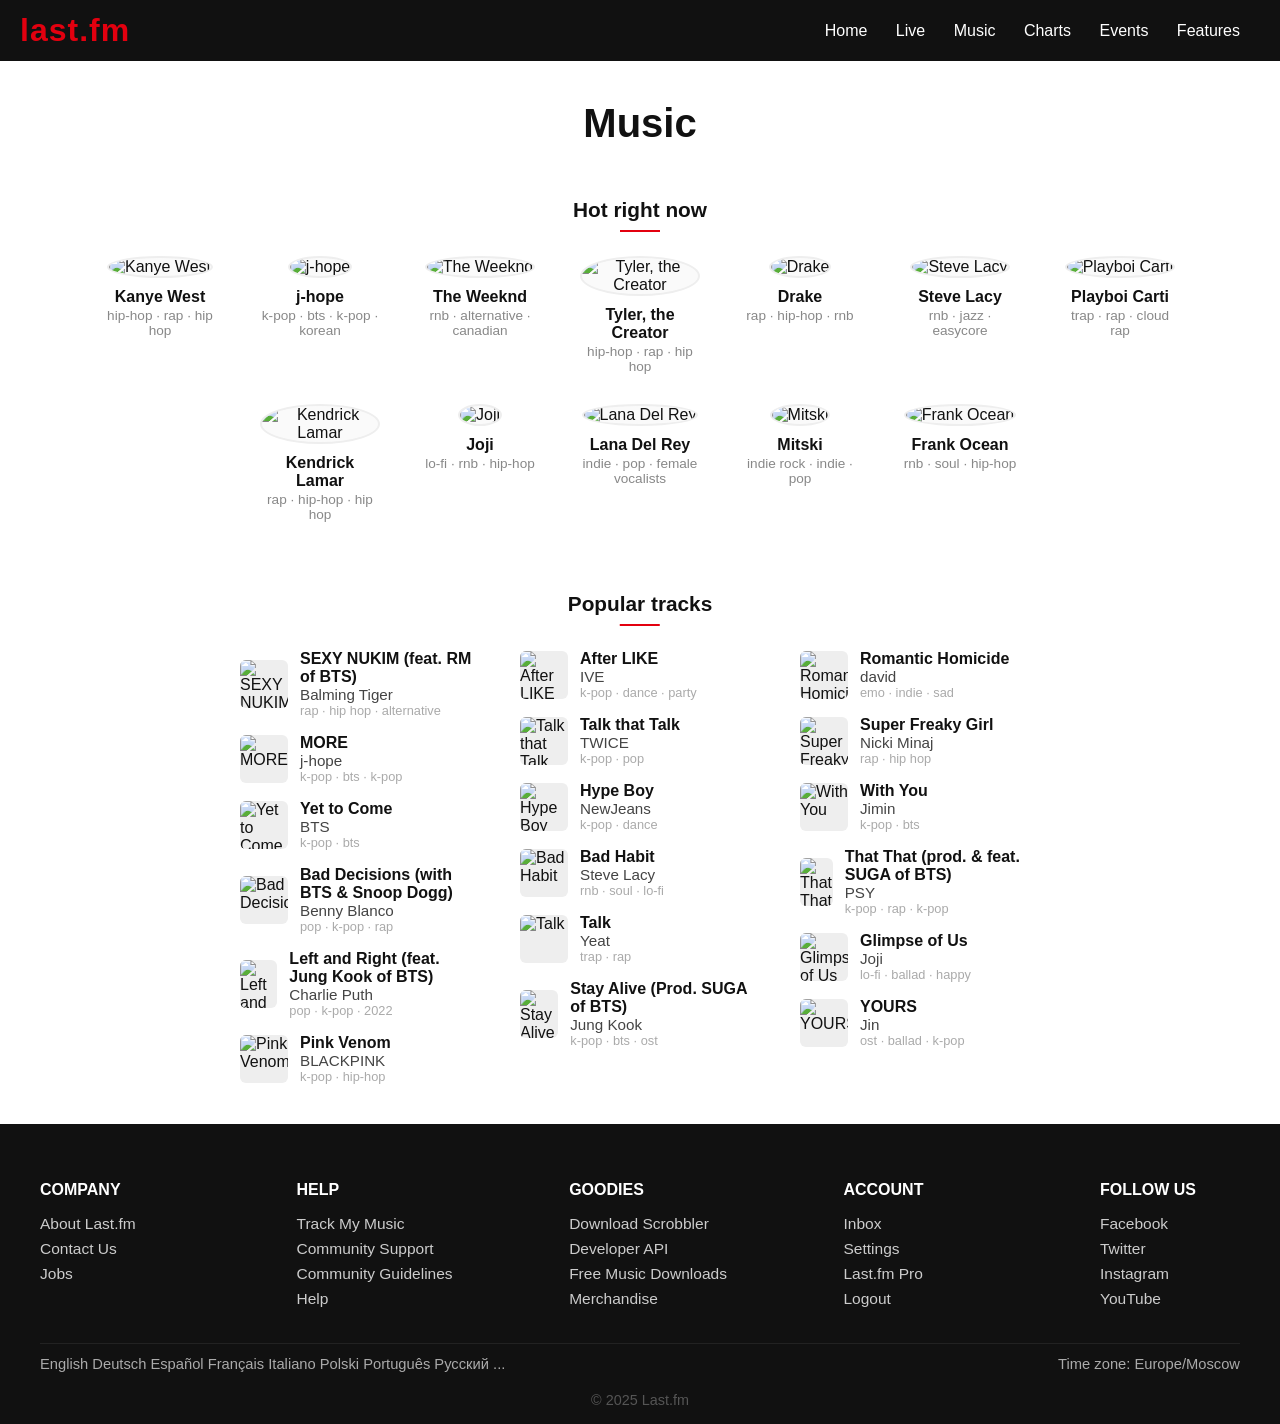
==== public/main_page.html @ 15ecad6c "Диплом. Верстка" ====
<!DOCTYPE html>
<html lang="en">
<head>
  <meta charset="UTF-8" />
  <meta name="viewport" content="width=device-width, initial-scale=1" />
  <title>last.fm - Music</title>
  <link rel="stylesheet" href="main-page-styles.css" />
</head>
<body>
  <header class="header">
    <div class="header-bar">
      <div class="logo">last.fm</div>
      <nav class="nav">
        <a href="#">Home</a>
        <a href="#">Live</a>
        <a href="#">Music</a>
        <a href="#">Charts</a>
        <a href="#">Events</a>
        <a href="#">Features</a>
      </nav>
    </div>
  </header>

  <main>
    <h1 class="main-title">Music</h1>
    <section>
      <h2 class="section-title">Hot right now</h2>
      <div class="artists">
        <div class="artist">
          <img src="https://lastfm.freetls.fastly.net/i/u/174s/27525a4c4aa366765b32e7a9c326ee49.png" alt="Kanye West" />

          <div class="artist-name">Kanye West</div>
          <div class="artist-tags">hip-hop · rap · hip hop</div>
        </div>
        <div class="artist">
          <img src="https://lastfm.freetls.fastly.net/i/u/174s/b86e217a96ee7928de2e1dfaae26d90c.png" alt="j-hope" />
          <div class="artist-name">j-hope</div>
          <div class="artist-tags">k-pop · bts · k-pop · korean</div>
        </div>
        <div class="artist">
          <img src="https://lastfm.freetls.fastly.net/i/u/174s/e8da428ea7130f31517f3a135a35001c.png" alt="The Weeknd" />
          <div class="artist-name">The Weeknd</div>
          <div class="artist-tags">rnb · alternative · canadian</div>
        </div>
        <div class="artist">
          <img src="https://lastfm.freetls.fastly.net/i/u/174s/2b580be01bbb456d8deaf89f545e7b39.png" alt="Tyler, the Creator" />
          <div class="artist-name">Tyler, the Creator</div>
          <div class="artist-tags">hip-hop · rap · hip hop</div>
        </div>
        <div class="artist">
          <img src="https://lastfm.freetls.fastly.net/i/u/174s/954af72670e7f6def07ca3861ef7908e.png" alt="Drake" />
          <div class="artist-name">Drake</div>
          <div class="artist-tags">rap · hip-hop · rnb</div>
        </div>
        <div class="artist">
          <img src="https://lastfm.freetls.fastly.net/i/u/770x0/8c7ec4d25b7008b55e6684a7e4671809.jpg#8c7ec4d25b7008b55e6684a7e4671809" src="https://lastfm.freetls.fastly.net/i/u/770x0/8c7ec4d25b7008b55e6684a7e4671809.jpg#8c7ec4d25b7008b55e6684a7e4671809" alt="Steve Lacy" />
          <div class="artist-name">Steve Lacy</div>
          <div class="artist-tags">rnb · jazz · easycore</div>
        </div>
        <div class="artist">
          <img src="https://lastfm.freetls.fastly.net/i/u/174s/1b558dc652dfb99d310fe15537308215.png" alt="Playboi Carti" />
          <div class="artist-name">Playboi Carti</div>
          <div class="artist-tags">trap · rap · cloud rap</div>
        </div>
        <div class="artist">
          <img src="https://lastfm.freetls.fastly.net/i/u/174s/b34f47781c46a1080f6ee32f6ffde7d8.png" alt="Kendrick Lamar" />
          <div class="artist-name">Kendrick Lamar</div>
          <div class="artist-tags">rap · hip-hop · hip hop</div>
        </div>
        <div class="artist">
          <img src="https://lastfm.freetls.fastly.net/i/u/770x0/fd3b4865104d584287016c14ee02cd87.jpg#fd3b4865104d584287016c14ee02cd87" alt="Joji" />
          <div class="artist-name">Joji</div>
          <div class="artist-tags">lo-fi · rnb · hip-hop</div>
        </div>
        <div class="artist">
          <img src="https://lastfm.freetls.fastly.net/i/u/770x0/0b9ac170dabeb10f8c56b49cfb136e62.jpg#0b9ac170dabeb10f8c56b49cfb136e62"  alt="Lana Del Rey" />
          <div class="artist-name">Lana Del Rey</div>
          <div class="artist-tags">indie · pop · female vocalists</div>
        </div>
        <div class="artist">
          <img src="https://lastfm.freetls.fastly.net/i/u/770x0/f93add0150cb168a68b50bfddbe2bf39.jpg#f93add0150cb168a68b50bfddbe2bf39" alt="Mitski" />
          <div class="artist-name">Mitski</div>
          <div class="artist-tags">indie rock · indie · pop</div>
        </div>
        <div class="artist">
          <img src="https://lastfm.freetls.fastly.net/i/u/174s/f606dfb0981b05e7fc2c7f30422c1c35.png"  alt="Frank Ocean" />
          <div class="artist-name">Frank Ocean</div>
          <div class="artist-tags">rnb · soul · hip-hop</div>
        </div>
      </div>
    </section>

    <section>
      <h2 class="section-title">Popular tracks</h2>
      <div class="tracks">
        <div class="track-col">
          <div class="track">
            <img src="https://lastfm.freetls.fastly.net/i/u/174s/27525a4c4aa366765b32e7a9c326ee49.png" alt="SEXY NUKIM" />
            <div>
              <div class="track-title">SEXY NUKIM (feat. RM of BTS)</div>
              <div class="track-artist">Balming Tiger</div>
              <div class="track-tags">rap · hip hop · alternative</div>
            </div>
          </div>
          <div class="track">
            <img src="https://lastfm.freetls.fastly.net/i/u/174s/27525a4c4aa366765b32e7a9c326ee49.png" alt="MORE" />
            <div>
              <div class="track-title">MORE</div>
              <div class="track-artist">j-hope</div>
              <div class="track-tags">k-pop · bts · k-pop</div>
            </div>
          </div>
          <div class="track">
            <img src="https://lastfm.freetls.fastly.net/i/u/174s/27525a4c4aa366765b32e7a9c326ee49.png" alt="Yet to Come" />
            <div>
              <div class="track-title">Yet to Come</div>
              <div class="track-artist">BTS</div>
              <div class="track-tags">k-pop · bts</div>
            </div>
          </div>
          <div class="track">
            <img src="https://lastfm.freetls.fastly.net/i/u/174s/27525a4c4aa366765b32e7a9c326ee49.png" alt="Bad Decisions" />
            <div>
              <div class="track-title">Bad Decisions (with BTS & Snoop Dogg)</div>
              <div class="track-artist">Benny Blanco</div>
              <div class="track-tags">pop · k-pop · rap</div>
            </div>
          </div>
          <div class="track">
            <img src="https://lastfm.freetls.fastly.net/i/u/174s/27525a4c4aa366765b32e7a9c326ee49.png" alt="Left and Right" />
            <div>
              <div class="track-title">Left and Right (feat. Jung Kook of BTS)</div>
              <div class="track-artist">Charlie Puth</div>
              <div class="track-tags">pop · k-pop · 2022</div>
            </div>
          </div>
          <div class="track">
            <img src="https://lastfm.freetls.fastly.net/i/u/174s/27525a4c4aa366765b32e7a9c326ee49.png" alt="Pink Venom" />
            <div>
              <div class="track-title">Pink Venom</div>
              <div class="track-artist">BLACKPINK</div>
              <div class="track-tags">k-pop · hip-hop</div>
            </div>
          </div>
        </div>
        <div class="track-col">
          <div class="track">
            <img src="https://lastfm.freetls.fastly.net/i/u/174s/27525a4c4aa366765b32e7a9c326ee49.png" alt="After LIKE" />
            <div>
              <div class="track-title">After LIKE</div>
              <div class="track-artist">IVE</div>
              <div class="track-tags">k-pop · dance · party</div>
            </div>
          </div>
          <div class="track">
            <img src="https://lastfm.freetls.fastly.net/i/u/174s/27525a4c4aa366765b32e7a9c326ee49.png" alt="Talk that Talk" />
            <div>
              <div class="track-title">Talk that Talk</div>
              <div class="track-artist">TWICE</div>
              <div class="track-tags">k-pop · pop</div>
            </div>
          </div>
          <div class="track">
            <img src="https://lastfm.freetls.fastly.net/i/u/174s/27525a4c4aa366765b32e7a9c326ee49.png" alt="Hype Boy" />
            <div>
              <div class="track-title">Hype Boy</div>
              <div class="track-artist">NewJeans</div>
              <div class="track-tags">k-pop · dance</div>
            </div>
          </div>
          <div class="track">
            <img src="https://lastfm.freetls.fastly.net/i/u/174s/27525a4c4aa366765b32e7a9c326ee49.png" alt="Bad Habit" />
            <div>
              <div class="track-title">Bad Habit</div>
              <div class="track-artist">Steve Lacy</div>
              <div class="track-tags">rnb · soul · lo-fi</div>
            </div>
          </div>
          <div class="track">
            <img src="https://lastfm.freetls.fastly.net/i/u/174s/27525a4c4aa366765b32e7a9c326ee49.png" alt="Talk" />
            <div>
              <div class="track-title">Talk</div>
              <div class="track-artist">Yeat</div>
              <div class="track-tags">trap · rap</div>
            </div>
          </div>
          <div class="track">
            <img src="https://lastfm.freetls.fastly.net/i/u/174s/27525a4c4aa366765b32e7a9c326ee49.png" alt="Stay Alive" />
            <div>
              <div class="track-title">Stay Alive (Prod. SUGA of BTS)</div>
              <div class="track-artist">Jung Kook</div>
              <div class="track-tags">k-pop · bts · ost</div>
            </div>
          </div>
        </div>
        <div class="track-col">
          <div class="track">
            <img src="https://lastfm.freetls.fastly.net/i/u/174s/27525a4c4aa366765b32e7a9c326ee49.png" alt="Romantic Homicide" />
            <div>
              <div class="track-title">Romantic Homicide</div>
              <div class="track-artist">david</div>
              <div class="track-tags">emo · indie · sad</div>
            </div>
          </div>
          <div class="track">
            <img src="https://lastfm.freetls.fastly.net/i/u/174s/27525a4c4aa366765b32e7a9c326ee49.png" alt="Super Freaky Girl" />
            <div>
              <div class="track-title">Super Freaky Girl</div>
              <div class="track-artist">Nicki Minaj</div>
              <div class="track-tags">rap · hip hop</div>
            </div>
          </div>
          <div class="track">
            <img src="https://lastfm.freetls.fastly.net/i/u/174s/27525a4c4aa366765b32e7a9c326ee49.png" alt="With You" />
            <div>
              <div class="track-title">With You</div>
              <div class="track-artist">Jimin</div>
              <div class="track-tags">k-pop · bts</div>
            </div>
          </div>
          <div class="track">
            <img src="https://lastfm.freetls.fastly.net/i/u/174s/27525a4c4aa366765b32e7a9c326ee49.png" alt="That That" />
            <div>
              <div class="track-title">That That (prod. & feat. SUGA of BTS)</div>
              <div class="track-artist">PSY</div>
              <div class="track-tags">k-pop · rap · k-pop</div>
            </div>
          </div>
          <div class="track">
            <img src="https://lastfm.freetls.fastly.net/i/u/174s/27525a4c4aa366765b32e7a9c326ee49.png" alt="Glimpse of Us" />
            <div>
              <div class="track-title">Glimpse of Us</div>
              <div class="track-artist">Joji</div>
              <div class="track-tags">lo-fi · ballad · happy</div>
            </div>
          </div>
          <div class="track">
            <img src="https://lastfm.freetls.fastly.net/i/u/174s/27525a4c4aa366765b32e7a9c326ee49.png" alt="YOURS" />
            <div>
              <div class="track-title">YOURS</div>
              <div class="track-artist">Jin</div>
              <div class="track-tags">ost · ballad · k-pop</div>
            </div>
          </div>
        </div>
      </div>
    </section>
  </main>

  <footer class="footer">
    <div class="footer-content">
      <div class="footer-cols">
        <div>
          <h4>COMPANY</h4>
          <ul>
            <li><a href="#">About Last.fm</a></li>
            <li><a href="#">Contact Us</a></li>
            <li><a href="#">Jobs</a></li>
          </ul>
        </div>
        <div>
          <h4>HELP</h4>
          <ul>
            <li><a href="#">Track My Music</a></li>
            <li><a href="#">Community Support</a></li>
            <li><a href="#">Community Guidelines</a></li>
            <li><a href="#">Help</a></li>
          </ul>
        </div>
        <div>
          <h4>GOODIES</h4>
          <ul>
            <li><a href="#">Download Scrobbler</a></li>
            <li><a href="#">Developer API</a></li>
            <li><a href="#">Free Music Downloads</a></li>
            <li><a href="#">Merchandise</a></li>
          </ul>
        </div>
        <div>
          <h4>ACCOUNT</h4>
          <ul>
            <li><a href="#">Inbox</a></li>
            <li><a href="#">Settings</a></li>
            <li><a href="#">Last.fm Pro</a></li>
            <li><a href="#">Logout</a></li>
          </ul>
        </div>
        <div>
          <h4>FOLLOW US</h4>
          <ul>
            <li><a href="#">Facebook</a></li>
            <li><a href="#">Twitter</a></li>
            <li><a href="#">Instagram</a></li>
            <li><a href="#">YouTube</a></li>
          </ul>
        </div>
      </div>
      <div class="footer-bottom">
        <div class="footer-langs">
          English Deutsch Español Français Italiano Polski Português Русский ...
        </div>
        <div class="footer-time">
          Time zone: Europe/Moscow
        </div>
      </div>
      <div class="footer-copy">
        © 2025 Last.fm
      </div>
    </div>
  </footer>
</body>
</html>
---- public/main-page-styles.css ----
body {
  background: #fff;
  color: #111;
  font-family: Arial, sans-serif;
  margin: 0;
}

.header {
  background: #111;
  color: #fff;
  padding: 0;
}

.header-bar {
  display: flex;
  align-items: center;
  justify-content: space-between;
  padding: 12px 40px 12px 20px;
}

.logo {
  font-size: 2rem;
  color: #e3000f;
  font-weight: bold;
  letter-spacing: 1px;
}

.nav a {
  color: #fff;
  text-decoration: none;
  margin-left: 24px;
  font-size: 1rem;
  transition: color 0.2s;
}
.nav a:hover {
  color: #e3000f;
}

.main-title {
  text-align: center;
  margin: 40px 0 20px 0;
  font-size: 2.5rem;
  font-weight: bold;
}

.section-title {
  text-align: center;
  font-size: 1.3rem;
  font-weight: 600;
  margin: 32px 0 24px 0;
  position: relative;
  display: inline-block;
  left: 50%;
  transform: translateX(-50%);
}
.section-title::after {
  content: '';
  display: block;
  margin: 8px auto 0 auto;
  width: 40px;
  height: 2px;
  background: #e3000f;
}

.artists {
  display: flex;
  flex-wrap: wrap;
  justify-content: center;
  gap: 30px 40px;
  margin: 0 auto 38px auto;
  max-width: 1100px;
}
.artist {
  width: 120px;
  text-align: center;
}
.artist img {
  width: 120px;
  height: 120px;
  border-radius: 50%;
  object-fit: cover;
  margin-bottom: 10px;
  border: 2px solid #eee;
  background: #fafafa;
}
.artist-name {
  font-weight: 600;
  font-size: 1rem;
}
.artist-tags {
  font-size: 0.85rem;
  color: #888;
  margin-top: 2px;
}

.tracks {
  display: flex;
  justify-content: center;
  gap: 40px;
  max-width: 1100px;
  margin: 0 auto 40px auto;
}
.track-col {
  display: flex;
  flex-direction: column;
  gap: 16px;
  width: 240px;
}
.track {
  display: flex;
  align-items: center;
  gap: 12px;
}
.track img {
  width: 48px;
  height: 48px;
  object-fit: cover;
  border-radius: 6px;
  background: #eee;
}
.track-title {
  font-size: 1rem;
  font-weight: 600;
}
.track-artist {
  font-size: 0.95rem;
  color: #444;
}
.track-tags {
  font-size: 0.8rem;
  color: #aaa;
}

.footer {
  background: #111;
  color: #ccc;
  padding: 36px 0 0 0;
  font-size: 0.97rem;
}
.footer-content {
  max-width: 1200px;
  margin: 0 auto;
}
.footer-cols {
  display: flex;
  flex-wrap: wrap;
  gap: 40px;
  justify-content: space-between;
  margin-bottom: 20px;
}
.footer-cols > div {
  min-width: 140px;
}
.footer-cols h4 {
  color: #fff;
  font-size: 1rem;
  margin-bottom: 10px;
  font-weight: bold;
}
.footer-cols ul {
  list-style: none;
  padding: 0;
}
.footer-cols ul li {
  margin-bottom: 7px;
}
.footer-cols ul li a {
  color: #ccc;
  text-decoration: none;
  transition: color 0.2s;
}
.footer-cols ul li a:hover {
  color: #fff;
}
.footer-bottom {
  display: flex;
  justify-content: space-between;
  align-items: center;
  font-size: 0.92rem;
  border-top: 1px solid #222;
  padding: 12px 0;
  margin-bottom: 8px;
}
.footer-langs {
  color: #aaa;
}
.footer-time {
  color: #aaa;
}
.footer-copy {
  text-align: center;
  color: #555;
  font-size: 0.9rem;
  padding-bottom: 16px;
}
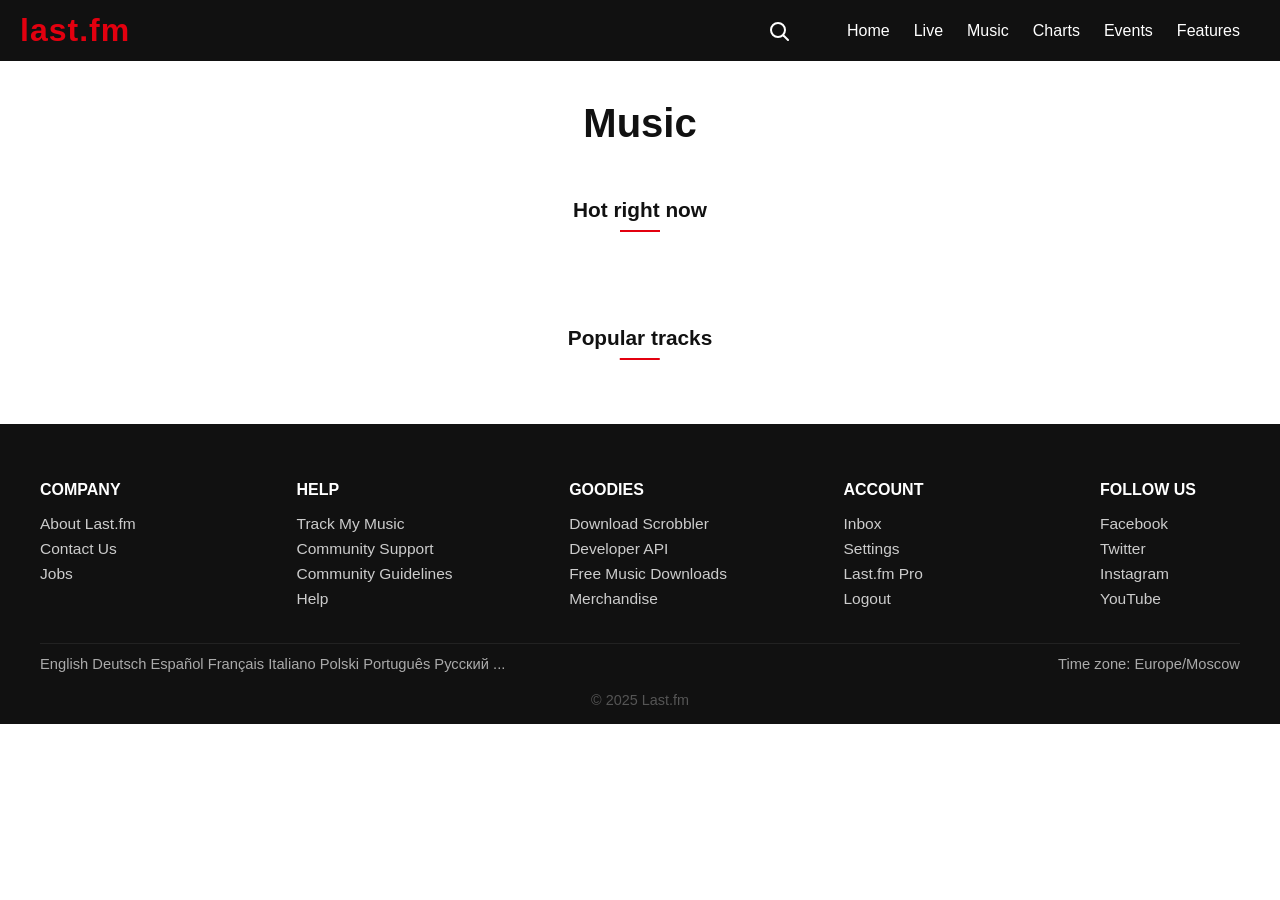
==== commit f16abf2d: "Диплом. JS" ====
--- a/public/main_page.html
+++ b/public/main_page.html
@@ -7,243 +7,46 @@
   <link rel="stylesheet" href="main-page-styles.css" />
 </head>
 <body>
-  <header class="header">
-    <div class="header-bar">
-      <div class="logo">last.fm</div>
-      <nav class="nav">
-        <a href="#">Home</a>
-        <a href="#">Live</a>
-        <a href="#">Music</a>
-        <a href="#">Charts</a>
-        <a href="#">Events</a>
-        <a href="#">Features</a>
-      </nav>
-    </div>
-  </header>
+ <header class="header">
+  <div class="header-bar">
+    <div class="logo">last.fm</div>
+    <nav class="nav">
+      <button class="search-toggle" aria-label="Search">
+        <svg width="20" height="20" viewBox="0 0 20 20" fill="none">
+          <circle cx="9" cy="9" r="7" stroke="#fff" stroke-width="2"/>
+          <line x1="14.5" y1="14.5" x2="19" y2="19" stroke="#fff" stroke-width="2" stroke-linecap="round"/>
+        </svg>
+      </button>
+      <form class="search-form" action="search-page.html" method="get" autocomplete="off">
+        <input
+          type="text"
+          name="q"
+          class="search-input"
+          placeholder="Search music, artists..."
+          required
+        />
+      </form>
+      <a href="#">Home</a>
+      <a href="#">Live</a>
+      <a href="#">Music</a>
+      <a href="#">Charts</a>
+      <a href="#">Events</a>
+      <a href="#">Features</a>
+    </nav>
+  </div>
+</header>
+
+
 
   <main>
     <h1 class="main-title">Music</h1>
     <section>
       <h2 class="section-title">Hot right now</h2>
-      <div class="artists">
-        <div class="artist">
-          <img src="https://lastfm.freetls.fastly.net/i/u/174s/27525a4c4aa366765b32e7a9c326ee49.png" alt="Kanye West" />
-
-          <div class="artist-name">Kanye West</div>
-          <div class="artist-tags">hip-hop · rap · hip hop</div>
-        </div>
-        <div class="artist">
-          <img src="https://lastfm.freetls.fastly.net/i/u/174s/b86e217a96ee7928de2e1dfaae26d90c.png" alt="j-hope" />
-          <div class="artist-name">j-hope</div>
-          <div class="artist-tags">k-pop · bts · k-pop · korean</div>
-        </div>
-        <div class="artist">
-          <img src="https://lastfm.freetls.fastly.net/i/u/174s/e8da428ea7130f31517f3a135a35001c.png" alt="The Weeknd" />
-          <div class="artist-name">The Weeknd</div>
-          <div class="artist-tags">rnb · alternative · canadian</div>
-        </div>
-        <div class="artist">
-          <img src="https://lastfm.freetls.fastly.net/i/u/174s/2b580be01bbb456d8deaf89f545e7b39.png" alt="Tyler, the Creator" />
-          <div class="artist-name">Tyler, the Creator</div>
-          <div class="artist-tags">hip-hop · rap · hip hop</div>
-        </div>
-        <div class="artist">
-          <img src="https://lastfm.freetls.fastly.net/i/u/174s/954af72670e7f6def07ca3861ef7908e.png" alt="Drake" />
-          <div class="artist-name">Drake</div>
-          <div class="artist-tags">rap · hip-hop · rnb</div>
-        </div>
-        <div class="artist">
-          <img src="https://lastfm.freetls.fastly.net/i/u/770x0/8c7ec4d25b7008b55e6684a7e4671809.jpg#8c7ec4d25b7008b55e6684a7e4671809" src="https://lastfm.freetls.fastly.net/i/u/770x0/8c7ec4d25b7008b55e6684a7e4671809.jpg#8c7ec4d25b7008b55e6684a7e4671809" alt="Steve Lacy" />
-          <div class="artist-name">Steve Lacy</div>
-          <div class="artist-tags">rnb · jazz · easycore</div>
-        </div>
-        <div class="artist">
-          <img src="https://lastfm.freetls.fastly.net/i/u/174s/1b558dc652dfb99d310fe15537308215.png" alt="Playboi Carti" />
-          <div class="artist-name">Playboi Carti</div>
-          <div class="artist-tags">trap · rap · cloud rap</div>
-        </div>
-        <div class="artist">
-          <img src="https://lastfm.freetls.fastly.net/i/u/174s/b34f47781c46a1080f6ee32f6ffde7d8.png" alt="Kendrick Lamar" />
-          <div class="artist-name">Kendrick Lamar</div>
-          <div class="artist-tags">rap · hip-hop · hip hop</div>
-        </div>
-        <div class="artist">
-          <img src="https://lastfm.freetls.fastly.net/i/u/770x0/fd3b4865104d584287016c14ee02cd87.jpg#fd3b4865104d584287016c14ee02cd87" alt="Joji" />
-          <div class="artist-name">Joji</div>
-          <div class="artist-tags">lo-fi · rnb · hip-hop</div>
-        </div>
-        <div class="artist">
-          <img src="https://lastfm.freetls.fastly.net/i/u/770x0/0b9ac170dabeb10f8c56b49cfb136e62.jpg#0b9ac170dabeb10f8c56b49cfb136e62"  alt="Lana Del Rey" />
-          <div class="artist-name">Lana Del Rey</div>
-          <div class="artist-tags">indie · pop · female vocalists</div>
-        </div>
-        <div class="artist">
-          <img src="https://lastfm.freetls.fastly.net/i/u/770x0/f93add0150cb168a68b50bfddbe2bf39.jpg#f93add0150cb168a68b50bfddbe2bf39" alt="Mitski" />
-          <div class="artist-name">Mitski</div>
-          <div class="artist-tags">indie rock · indie · pop</div>
-        </div>
-        <div class="artist">
-          <img src="https://lastfm.freetls.fastly.net/i/u/174s/f606dfb0981b05e7fc2c7f30422c1c35.png"  alt="Frank Ocean" />
-          <div class="artist-name">Frank Ocean</div>
-          <div class="artist-tags">rnb · soul · hip-hop</div>
-        </div>
-      </div>
+      <div class="artists"></div>
     </section>
-
     <section>
       <h2 class="section-title">Popular tracks</h2>
-      <div class="tracks">
-        <div class="track-col">
-          <div class="track">
-            <img src="https://lastfm.freetls.fastly.net/i/u/174s/27525a4c4aa366765b32e7a9c326ee49.png" alt="SEXY NUKIM" />
-            <div>
-              <div class="track-title">SEXY NUKIM (feat. RM of BTS)</div>
-              <div class="track-artist">Balming Tiger</div>
-              <div class="track-tags">rap · hip hop · alternative</div>
-            </div>
-          </div>
-          <div class="track">
-            <img src="https://lastfm.freetls.fastly.net/i/u/174s/27525a4c4aa366765b32e7a9c326ee49.png" alt="MORE" />
-            <div>
-              <div class="track-title">MORE</div>
-              <div class="track-artist">j-hope</div>
-              <div class="track-tags">k-pop · bts · k-pop</div>
-            </div>
-          </div>
-          <div class="track">
-            <img src="https://lastfm.freetls.fastly.net/i/u/174s/27525a4c4aa366765b32e7a9c326ee49.png" alt="Yet to Come" />
-            <div>
-              <div class="track-title">Yet to Come</div>
-              <div class="track-artist">BTS</div>
-              <div class="track-tags">k-pop · bts</div>
-            </div>
-          </div>
-          <div class="track">
-            <img src="https://lastfm.freetls.fastly.net/i/u/174s/27525a4c4aa366765b32e7a9c326ee49.png" alt="Bad Decisions" />
-            <div>
-              <div class="track-title">Bad Decisions (with BTS & Snoop Dogg)</div>
-              <div class="track-artist">Benny Blanco</div>
-              <div class="track-tags">pop · k-pop · rap</div>
-            </div>
-          </div>
-          <div class="track">
-            <img src="https://lastfm.freetls.fastly.net/i/u/174s/27525a4c4aa366765b32e7a9c326ee49.png" alt="Left and Right" />
-            <div>
-              <div class="track-title">Left and Right (feat. Jung Kook of BTS)</div>
-              <div class="track-artist">Charlie Puth</div>
-              <div class="track-tags">pop · k-pop · 2022</div>
-            </div>
-          </div>
-          <div class="track">
-            <img src="https://lastfm.freetls.fastly.net/i/u/174s/27525a4c4aa366765b32e7a9c326ee49.png" alt="Pink Venom" />
-            <div>
-              <div class="track-title">Pink Venom</div>
-              <div class="track-artist">BLACKPINK</div>
-              <div class="track-tags">k-pop · hip-hop</div>
-            </div>
-          </div>
-        </div>
-        <div class="track-col">
-          <div class="track">
-            <img src="https://lastfm.freetls.fastly.net/i/u/174s/27525a4c4aa366765b32e7a9c326ee49.png" alt="After LIKE" />
-            <div>
-              <div class="track-title">After LIKE</div>
-              <div class="track-artist">IVE</div>
-              <div class="track-tags">k-pop · dance · party</div>
-            </div>
-          </div>
-          <div class="track">
-            <img src="https://lastfm.freetls.fastly.net/i/u/174s/27525a4c4aa366765b32e7a9c326ee49.png" alt="Talk that Talk" />
-            <div>
-              <div class="track-title">Talk that Talk</div>
-              <div class="track-artist">TWICE</div>
-              <div class="track-tags">k-pop · pop</div>
-            </div>
-          </div>
-          <div class="track">
-            <img src="https://lastfm.freetls.fastly.net/i/u/174s/27525a4c4aa366765b32e7a9c326ee49.png" alt="Hype Boy" />
-            <div>
-              <div class="track-title">Hype Boy</div>
-              <div class="track-artist">NewJeans</div>
-              <div class="track-tags">k-pop · dance</div>
-            </div>
-          </div>
-          <div class="track">
-            <img src="https://lastfm.freetls.fastly.net/i/u/174s/27525a4c4aa366765b32e7a9c326ee49.png" alt="Bad Habit" />
-            <div>
-              <div class="track-title">Bad Habit</div>
-              <div class="track-artist">Steve Lacy</div>
-              <div class="track-tags">rnb · soul · lo-fi</div>
-            </div>
-          </div>
-          <div class="track">
-            <img src="https://lastfm.freetls.fastly.net/i/u/174s/27525a4c4aa366765b32e7a9c326ee49.png" alt="Talk" />
-            <div>
-              <div class="track-title">Talk</div>
-              <div class="track-artist">Yeat</div>
-              <div class="track-tags">trap · rap</div>
-            </div>
-          </div>
-          <div class="track">
-            <img src="https://lastfm.freetls.fastly.net/i/u/174s/27525a4c4aa366765b32e7a9c326ee49.png" alt="Stay Alive" />
-            <div>
-              <div class="track-title">Stay Alive (Prod. SUGA of BTS)</div>
-              <div class="track-artist">Jung Kook</div>
-              <div class="track-tags">k-pop · bts · ost</div>
-            </div>
-          </div>
-        </div>
-        <div class="track-col">
-          <div class="track">
-            <img src="https://lastfm.freetls.fastly.net/i/u/174s/27525a4c4aa366765b32e7a9c326ee49.png" alt="Romantic Homicide" />
-            <div>
-              <div class="track-title">Romantic Homicide</div>
-              <div class="track-artist">david</div>
-              <div class="track-tags">emo · indie · sad</div>
-            </div>
-          </div>
-          <div class="track">
-            <img src="https://lastfm.freetls.fastly.net/i/u/174s/27525a4c4aa366765b32e7a9c326ee49.png" alt="Super Freaky Girl" />
-            <div>
-              <div class="track-title">Super Freaky Girl</div>
-              <div class="track-artist">Nicki Minaj</div>
-              <div class="track-tags">rap · hip hop</div>
-            </div>
-          </div>
-          <div class="track">
-            <img src="https://lastfm.freetls.fastly.net/i/u/174s/27525a4c4aa366765b32e7a9c326ee49.png" alt="With You" />
-            <div>
-              <div class="track-title">With You</div>
-              <div class="track-artist">Jimin</div>
-              <div class="track-tags">k-pop · bts</div>
-            </div>
-          </div>
-          <div class="track">
-            <img src="https://lastfm.freetls.fastly.net/i/u/174s/27525a4c4aa366765b32e7a9c326ee49.png" alt="That That" />
-            <div>
-              <div class="track-title">That That (prod. & feat. SUGA of BTS)</div>
-              <div class="track-artist">PSY</div>
-              <div class="track-tags">k-pop · rap · k-pop</div>
-            </div>
-          </div>
-          <div class="track">
-            <img src="https://lastfm.freetls.fastly.net/i/u/174s/27525a4c4aa366765b32e7a9c326ee49.png" alt="Glimpse of Us" />
-            <div>
-              <div class="track-title">Glimpse of Us</div>
-              <div class="track-artist">Joji</div>
-              <div class="track-tags">lo-fi · ballad · happy</div>
-            </div>
-          </div>
-          <div class="track">
-            <img src="https://lastfm.freetls.fastly.net/i/u/174s/27525a4c4aa366765b32e7a9c326ee49.png" alt="YOURS" />
-            <div>
-              <div class="track-title">YOURS</div>
-              <div class="track-artist">Jin</div>
-              <div class="track-tags">ost · ballad · k-pop</div>
-            </div>
-          </div>
-        </div>
-      </div>
+      <div class="tracks"></div>
     </section>
   </main>
 
@@ -308,5 +111,8 @@
       </div>
     </div>
   </footer>
+<script src="api-main.js"></script>
+<script src="main.js"></script>
+<script src="search-toggle.js"></script>
 </body>
 </html>
--- a/public/main-page-styles.css
+++ b/public/main-page-styles.css
@@ -193,3 +193,56 @@
   font-size: 0.9rem;
   padding-bottom: 16px;
 }
+.nav {
+  display: flex;
+  align-items: center;
+  position: relative;
+}
+
+.search-toggle {
+  background: none;
+  border: none;
+  margin-right: 10px;
+  cursor: pointer;
+  padding: 4px 6px;
+  display: flex;
+  align-items: center;
+  transition: background 0.2s;
+}
+
+.search-form {
+  background: #222;
+  border-radius: 4px;
+  display: flex;
+  align-items: center;
+  overflow: hidden;
+  width: 0;
+  opacity: 0;
+  pointer-events: none;
+  transition: width 0.3s cubic-bezier(.4,2,.6,1), opacity 0.2s;
+  margin-right: 18px;
+}
+
+.search-form.active {
+  width: 200px;
+  opacity: 1;
+  pointer-events: auto;
+  box-shadow: 0 2px 8px rgba(0,0,0,0.15);
+}
+
+.search-input {
+  border: none;
+  outline: none;
+  background: transparent;
+  color: #fff;
+  font-size: 1rem;
+  padding: 6px 12px;
+  width: 100%;
+}
+
+.search-input::placeholder {
+  color: #aaa;
+  opacity: 1;
+}
+
+
